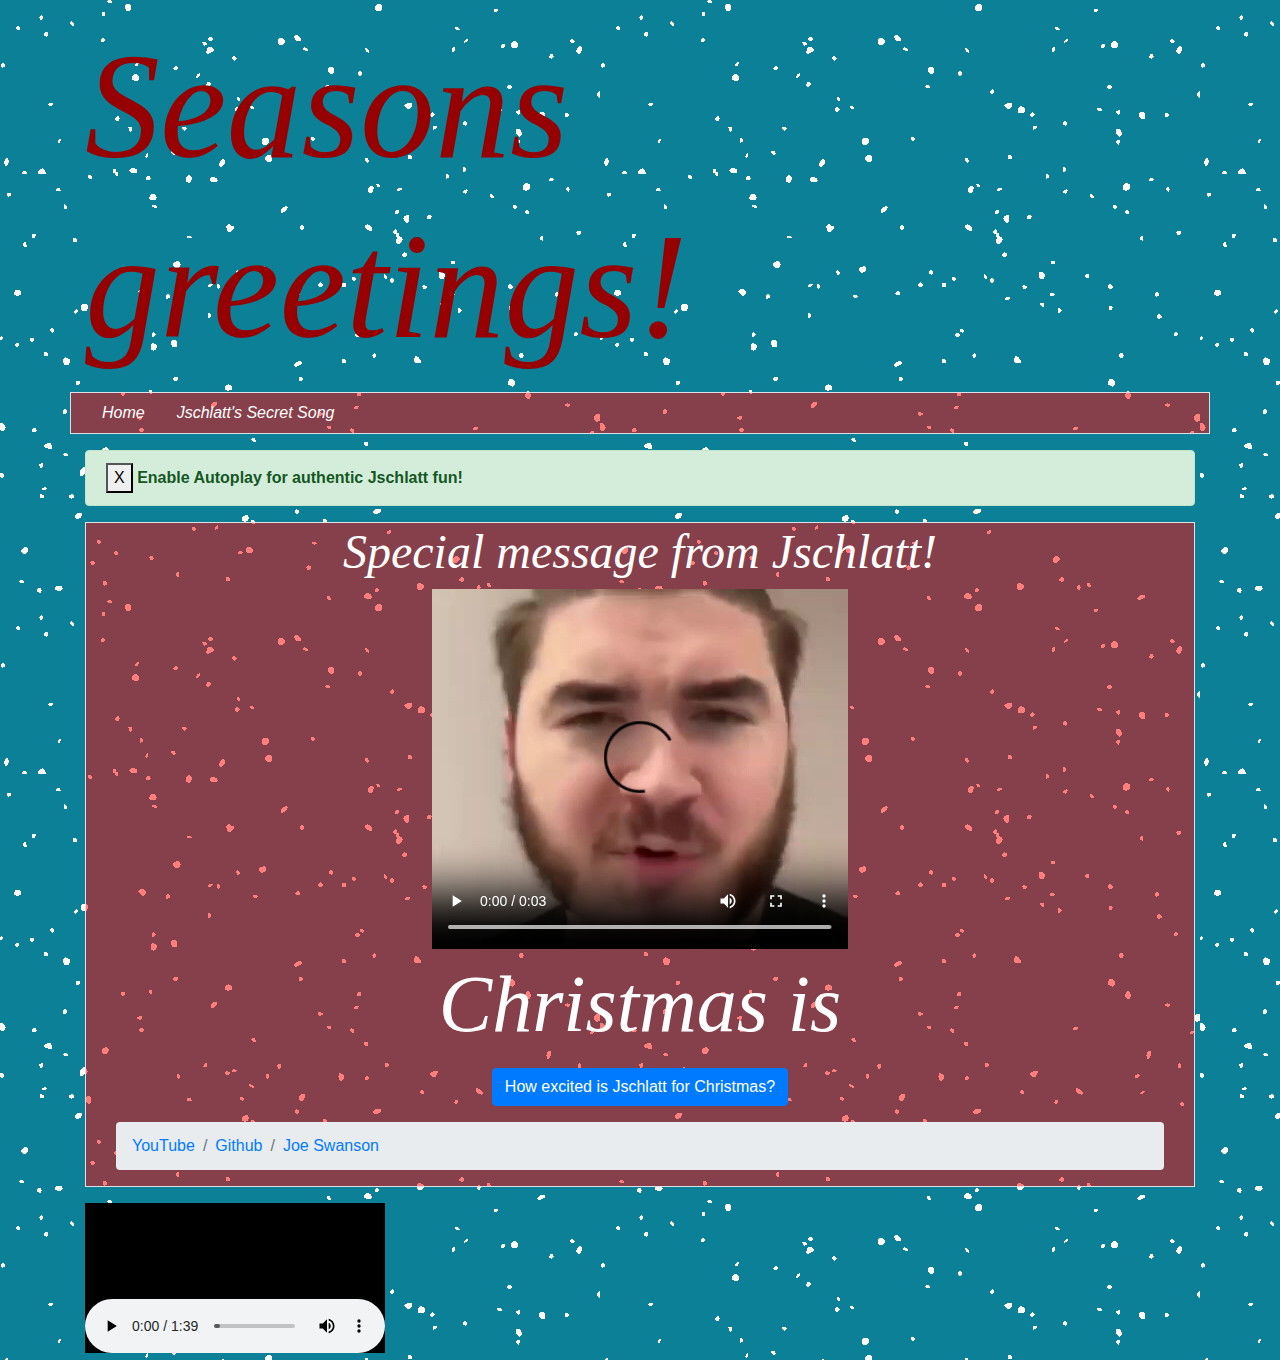
==== index.htm @ 0df3bc32 "Update index.htm" ====
<!doctype html>
<html lang="en">
  <head>
    <title>❄️🎄Celebrate!🎄❄️</title>
    <link rel="icon" type="image/x-icon" href="/images/favicon2.ico">
    <!-- Required meta tags -->
    <meta charset="utf-8">
    <meta name="viewport" content="width=device-width, initial-scale=1, shrink-to-fit=no">

    <!-- Bootstrap CSS -->
    <link rel="stylesheet" href="https://stackpath.bootstrapcdn.com/bootstrap/4.3.1/css/bootstrap.min.css" integrity="sha384-ggOyR0iXCbMQv3Xipma34MD+dH/1fQ784/j6cY/iJTQUOhcWr7x9JvoRxT2MZw1T" crossorigin="anonymous">
    <link rel="stylesheet" href="styles.css">
  </head>
  <body>
      
    <!-- Optional JavaScript -->
    <!-- jQuery first, then Popper.js, then Bootstrap JS -->
    <script src="https://code.jquery.com/jquery-3.3.1.slim.min.js" integrity="sha384-q8i/X+965DzO0rT7abK41JStQIAqVgRVzpbzo5smXKp4YfRvH+8abtTE1Pi6jizo" crossorigin="anonymous"></script>
    <script src="https://cdnjs.cloudflare.com/ajax/libs/popper.js/1.14.7/umd/popper.min.js" integrity="sha384-UO2eT0CpHqdSJQ6hJty5KVphtPhzWj9WO1clHTMGa3JDZwrnQq4sF86dIHNDz0W1" crossorigin="anonymous"></script>
    <script src="https://stackpath.bootstrapcdn.com/bootstrap/4.3.1/js/bootstrap.min.js" integrity="sha384-JjSmVgyd0p3pXB1rRibZUAYoIIy6OrQ6VrjIEaFf/nJGzIxFDsf4x0xIM+B07jRM" crossorigin="anonymous"></script>

   

    <div class="container my-3">
        <h1 style="font-family:Brush Script MT; font-size:150px; color:rgb(150, 0, 0)">Seasons greetings!</h1>
    </div>

    <div style="background-color:rgba(255, 0, 0, 0.5)" align="center" class="container border my-3">
        <ul class="nav">
            <li class="nav-item">
             <a class="nav-link" style="color:white; font-style:oblique" href="https://jschlattchristmas.lol">Home</a>
            </li>
            <li class="nav-item">
                <a class="nav-link" style="color:white; font-style:oblique" href="https://jschlattchristmas.lol/numanuma.htm">Jschlatt's Secret Song</a>
            </li>
        </ul>
    </div>

    <div class="container">
        <div class="alert alert-success alert-dismissible fade show">
            <button type="button" class="btn-close" data-dismiss="alert">X</button>
            <strong>Enable Autoplay for authentic Jschlatt fun!</strong>
        </div>
       </div>

   <div class="container">
    <div style="background-color:rgba(255, 0, 0, 0.5)" align="center" class="border">
        <h1 style="font-size:300%;">Special message from Jschlatt!</h1>
        <video width="416" height="360" controls>
            <source src="/images/jschlattfans.mp4" type="video/mp4">
            <source src="/images/jschlattfans.ogg" type="video/ogg">
        </video>
        <h1 style="text-align:center; font-size:500%; font-family:'Times New Roman'; font-style:oblique;">Christmas is <span id="demo"></span></h1>

        <div class="container mt-3">
            <button type="button" class="btn btn-primary" data-toggle="collapse" data-target="#colp">How excited is Jschlatt for Christmas?</button>
            <div id="colp" class="collapse" style="color:white"><span><hr></span>
                SOO VERY MUCH because it is such a great time to be celebrating so much holiday fun with you and your FRIENDS pretty much
            </div>

        <div class="container mt-3">
            <ul class="breadcrumb">
                <li class="breadcrumb-item"><a href="https://www.youtube.com/channel/UC52MVvC-Ch-N6uePPzHP8Wg" target="_blank">YouTube</a></li>
                <li class="breadcrumb-item"><a href="https://github.com/doofst2020" target="_blank">Github</a></li>
                <li class="breadcrumb-item"><a href="https://discord.gg/swanson" target="_blank">Joe Swanson</a></li>
            </ul>
           </div>

           
        </div>
     

    </div>
   </div>

   <script>
    // Set the date we're counting down to
    var countDownDate = new Date("Dec 25, 2023 00:00:00").getTime();
    
    // Update the count down every 1 second
    var x = setInterval(function() {
    
      // Get today's date and time
      var now = new Date().getTime();
        
      // Find the distance between now and the count down date
      var distance = countDownDate - now;
        
      // Time calculations for days
      var days = Math.floor(distance / (1000 * 60 * 60 * 24));
        
      // Output the result in an element with id="demo"
      document.getElementById("demo").innerHTML = days+1 + " days away!";
        
      // If the count down is over, write some text 
      if (distance < 0) {
        clearInterval(x);
        document.getElementById("demo").innerHTML = "today!";
      }
    }, 1000);
    </script>
  

    
        <div class="container mt-3">
    <!-- <audio src="/images/coolcoolmountain.ogg" autoplay loop></audio> -->
            <embed src="/images/coolcoolmountain.ogg" loop="true" autostart="true">
        </div>

  </body>
</html>
---- styles.css ----
*,*:after,*:before{
	-webkit-box-sizing: border-box;
	-moz-box-sizing: border-box;
	-ms-box-sizing: border-box;
	box-sizing: border-box;
}
body{
	font-family: arial;
	font-size: 16px;
	margin: 0;
	background: #0c8097;
	color: #000;
    background-image:url(/images/snow03.gif);
}

h1{
    font-family:'Times New Roman';
    font-style:oblique;
    font-size:75px;
    color:white;
}
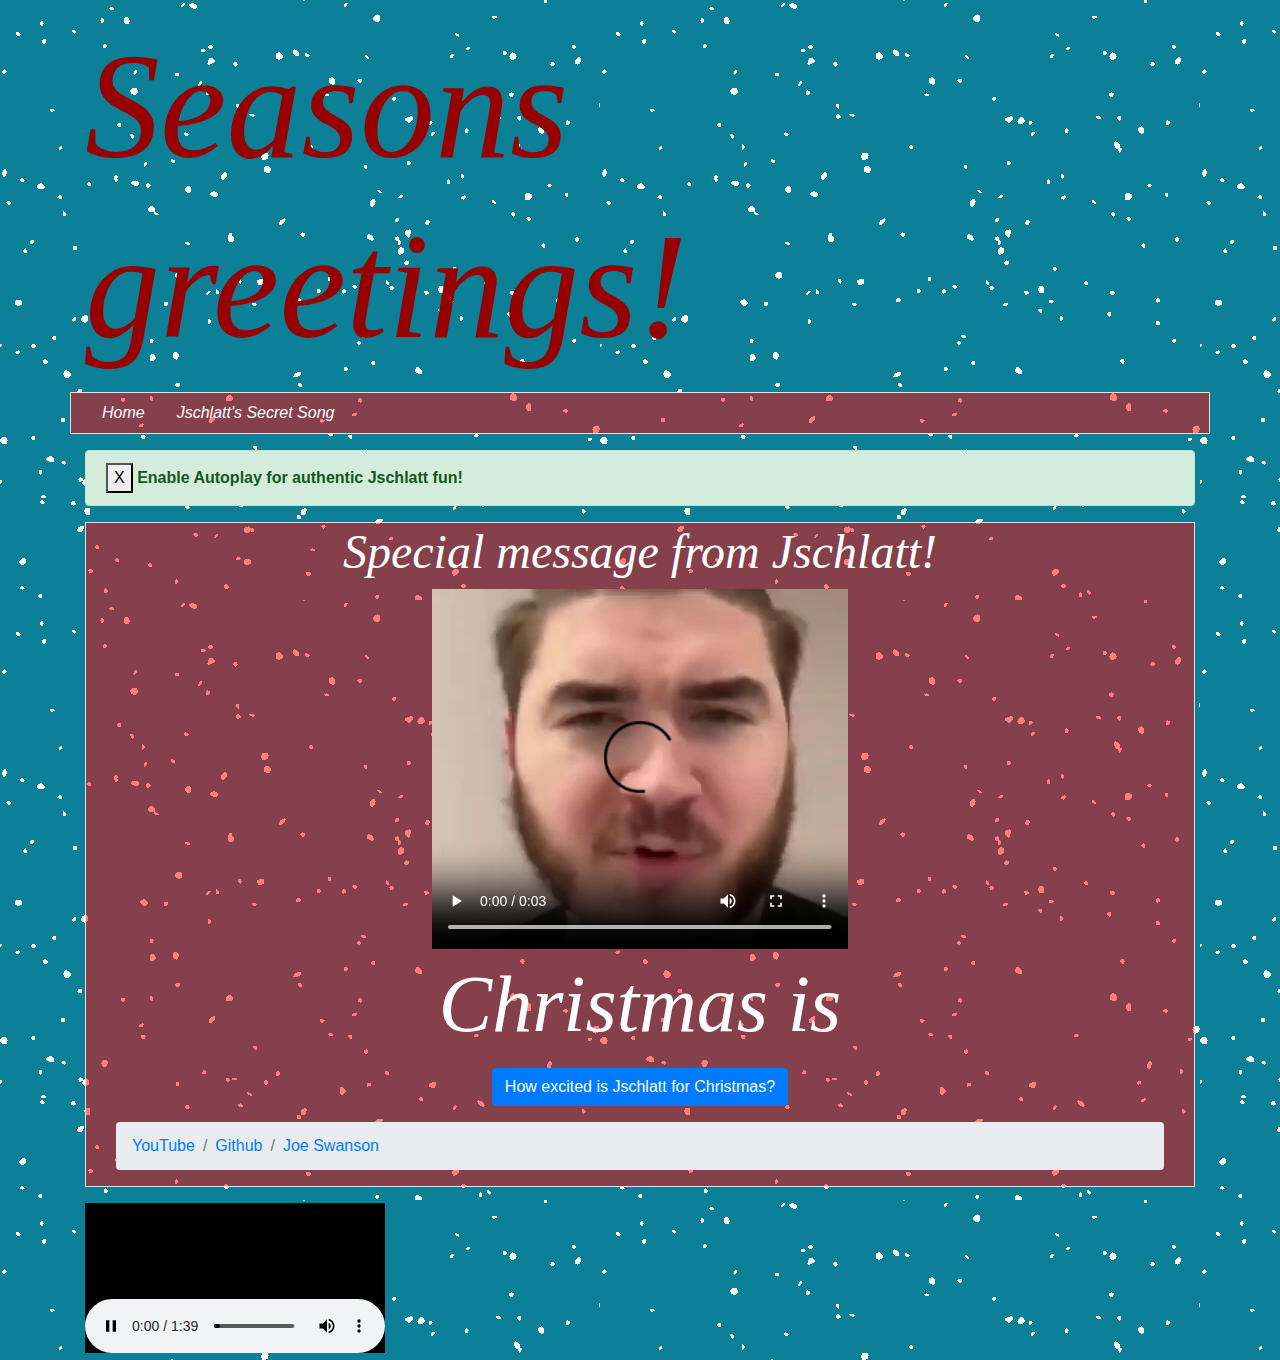
==== commit 1b172139: "Update index.htm" ====
--- a/index.htm
+++ b/index.htm
@@ -28,7 +28,7 @@
     <div style="background-color:rgba(255, 0, 0, 0.5)" align="center" class="container border my-3">
         <ul class="nav">
             <li class="nav-item">
-             <a class="nav-link" style="color:white; font-style:oblique" href="https://jschlattchristmas.lol">Home</a>
+             <a class="nav-link" style="color:white; font-style:oblique" href="https://jschlattchristmas.lol/index.htm">Home</a>
             </li>
             <li class="nav-item">
                 <a class="nav-link" style="color:white; font-style:oblique" href="https://jschlattchristmas.lol/numanuma.htm">Jschlatt's Secret Song</a>
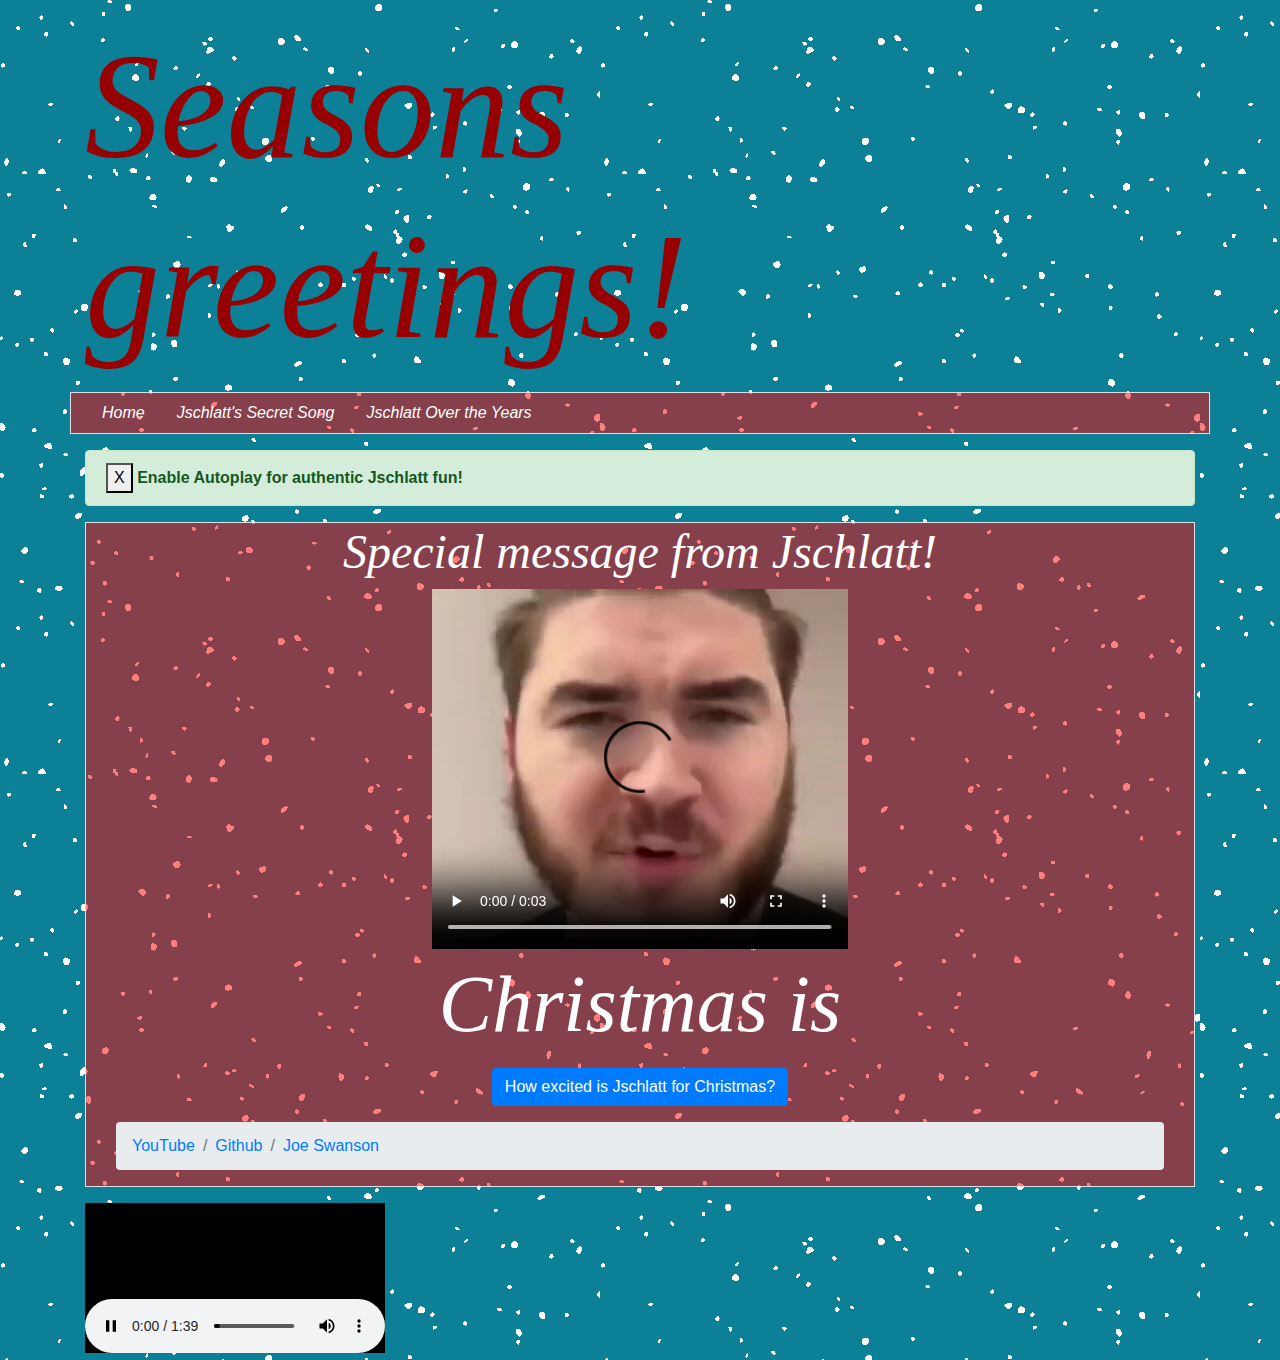
==== commit a6cf73d3: "Update index.htm" ====
--- a/index.htm
+++ b/index.htm
@@ -32,6 +32,9 @@
             </li>
             <li class="nav-item">
                 <a class="nav-link" style="color:white; font-style:oblique" href="https://jschlattchristmas.lol/numanuma.htm">Jschlatt's Secret Song</a>
+            </li>
+          <li class="nav-item">
+                <a class="nav-link" style="color:white; font-style:oblique" href="https://jschlattchristmas.lol/overyears.htm">Jschlatt Over the Years</a>
             </li>
         </ul>
     </div>
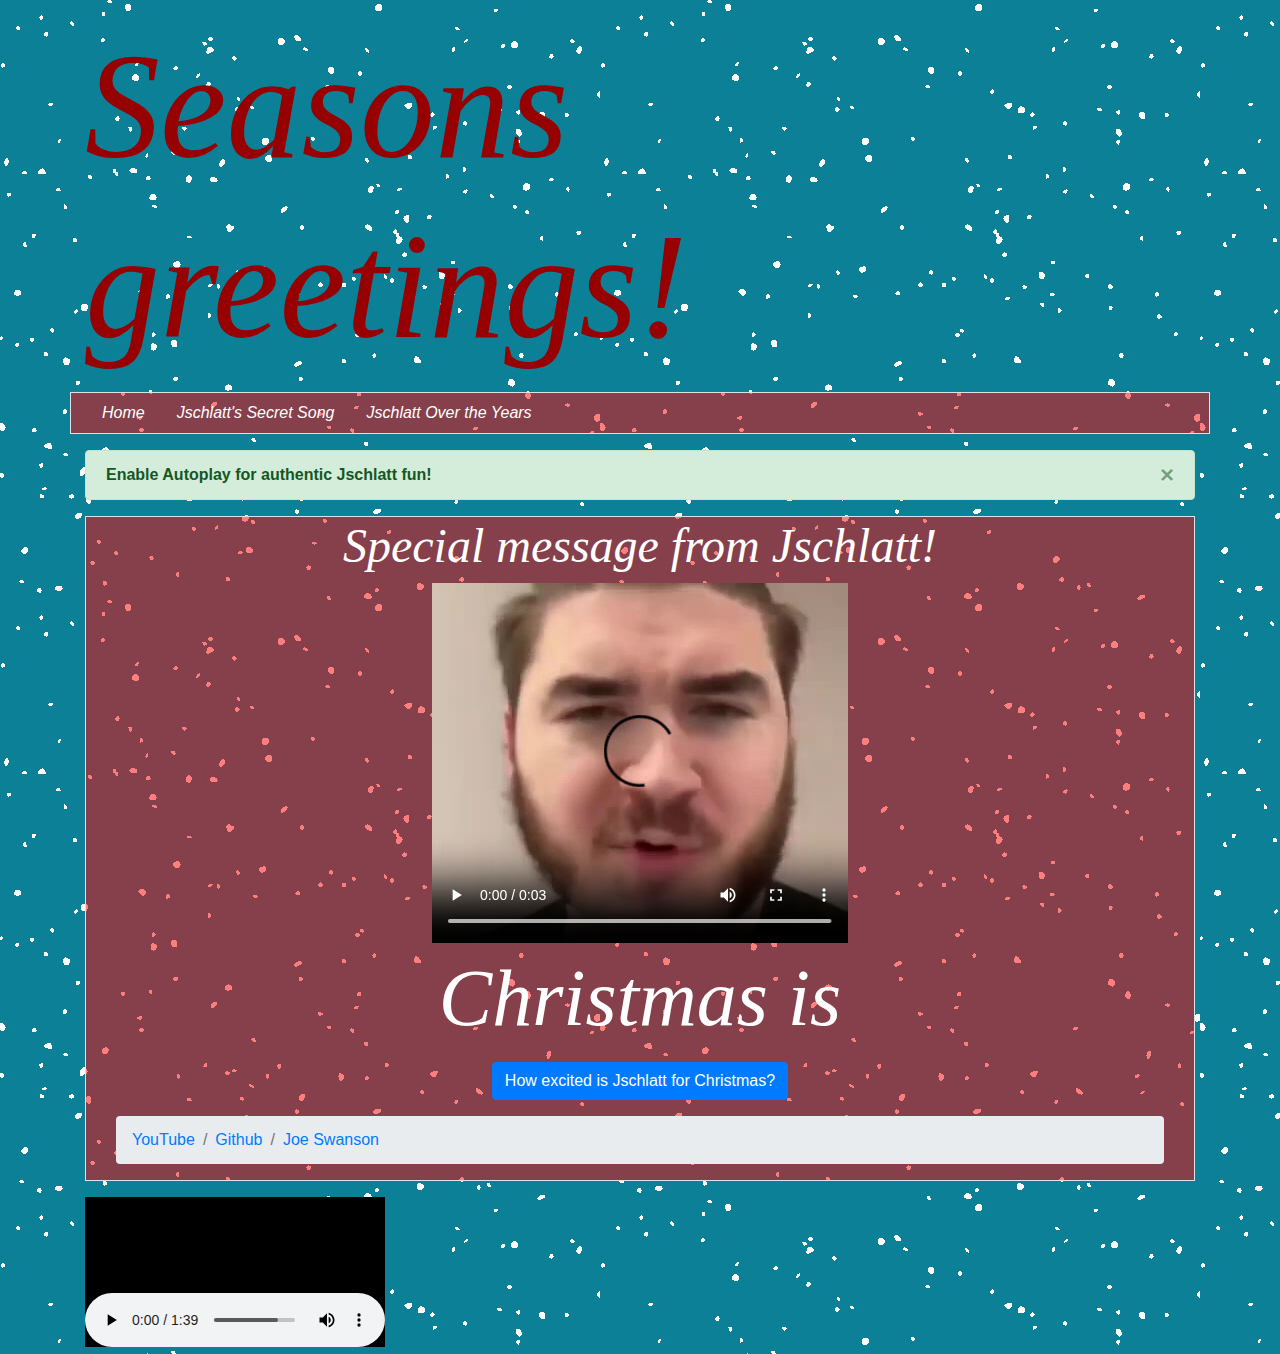
==== commit 70f170a7: "Update index.htm" ====
--- a/index.htm
+++ b/index.htm
@@ -41,7 +41,7 @@
 
     <div class="container">
         <div class="alert alert-success alert-dismissible fade show">
-            <button type="button" class="btn-close" data-dismiss="alert">X</button>
+            <button type="button" class="close" data-dismiss="alert">&times;</button>
             <strong>Enable Autoplay for authentic Jschlatt fun!</strong>
         </div>
        </div>
--- a/styles.css
+++ b/styles.css
@@ -19,9 +19,15 @@
     font-size:75px;
     color:white;
 }
+h3 {
+	font-family:"Times New Roman";
+	font-style:oblique;
+	border:solid;
+	background-color:black;
+}
 
 
 
 
   
-  +  
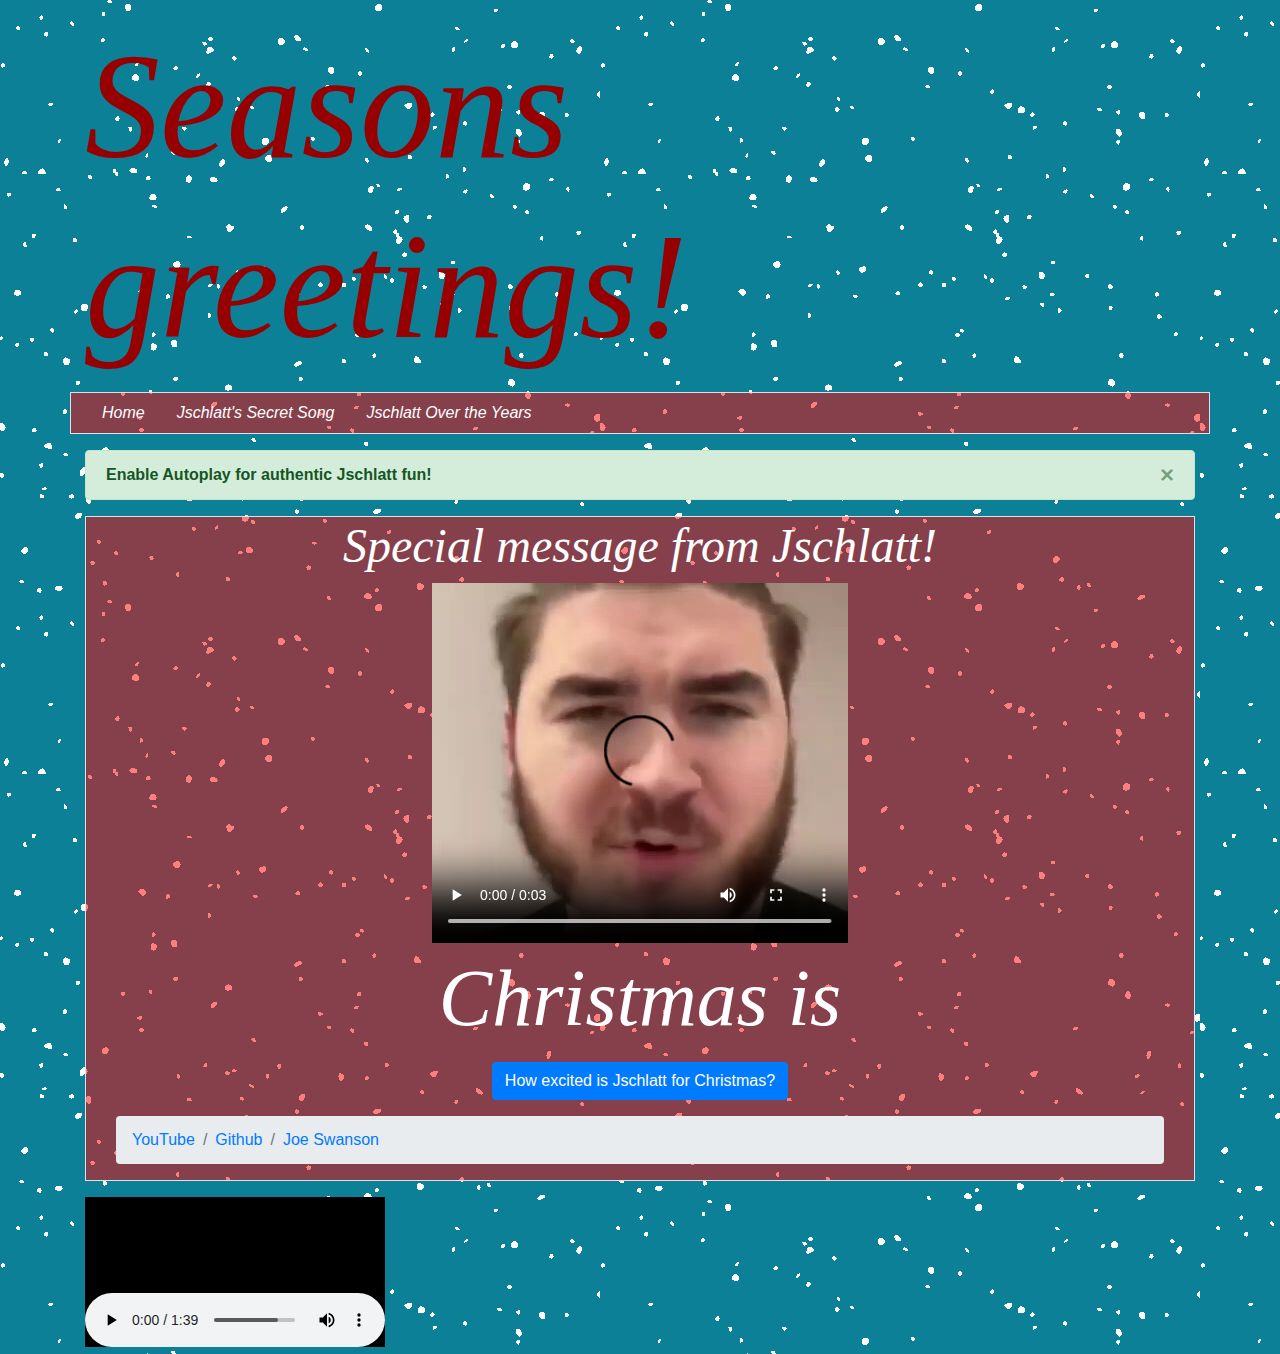
==== commit 3ebce3e1: "Update index.htm" ====
--- a/index.htm
+++ b/index.htm
@@ -98,7 +98,7 @@
       // If the count down is over, write some text 
       if (distance < 0) {
         clearInterval(x);
-        document.getElementById("demo").innerHTML = "today!";
+        document.getElementById("demo").innerHTML = "today! Merry Christmas to all Jschlatt Fans";
       }
     }, 1000);
     </script>
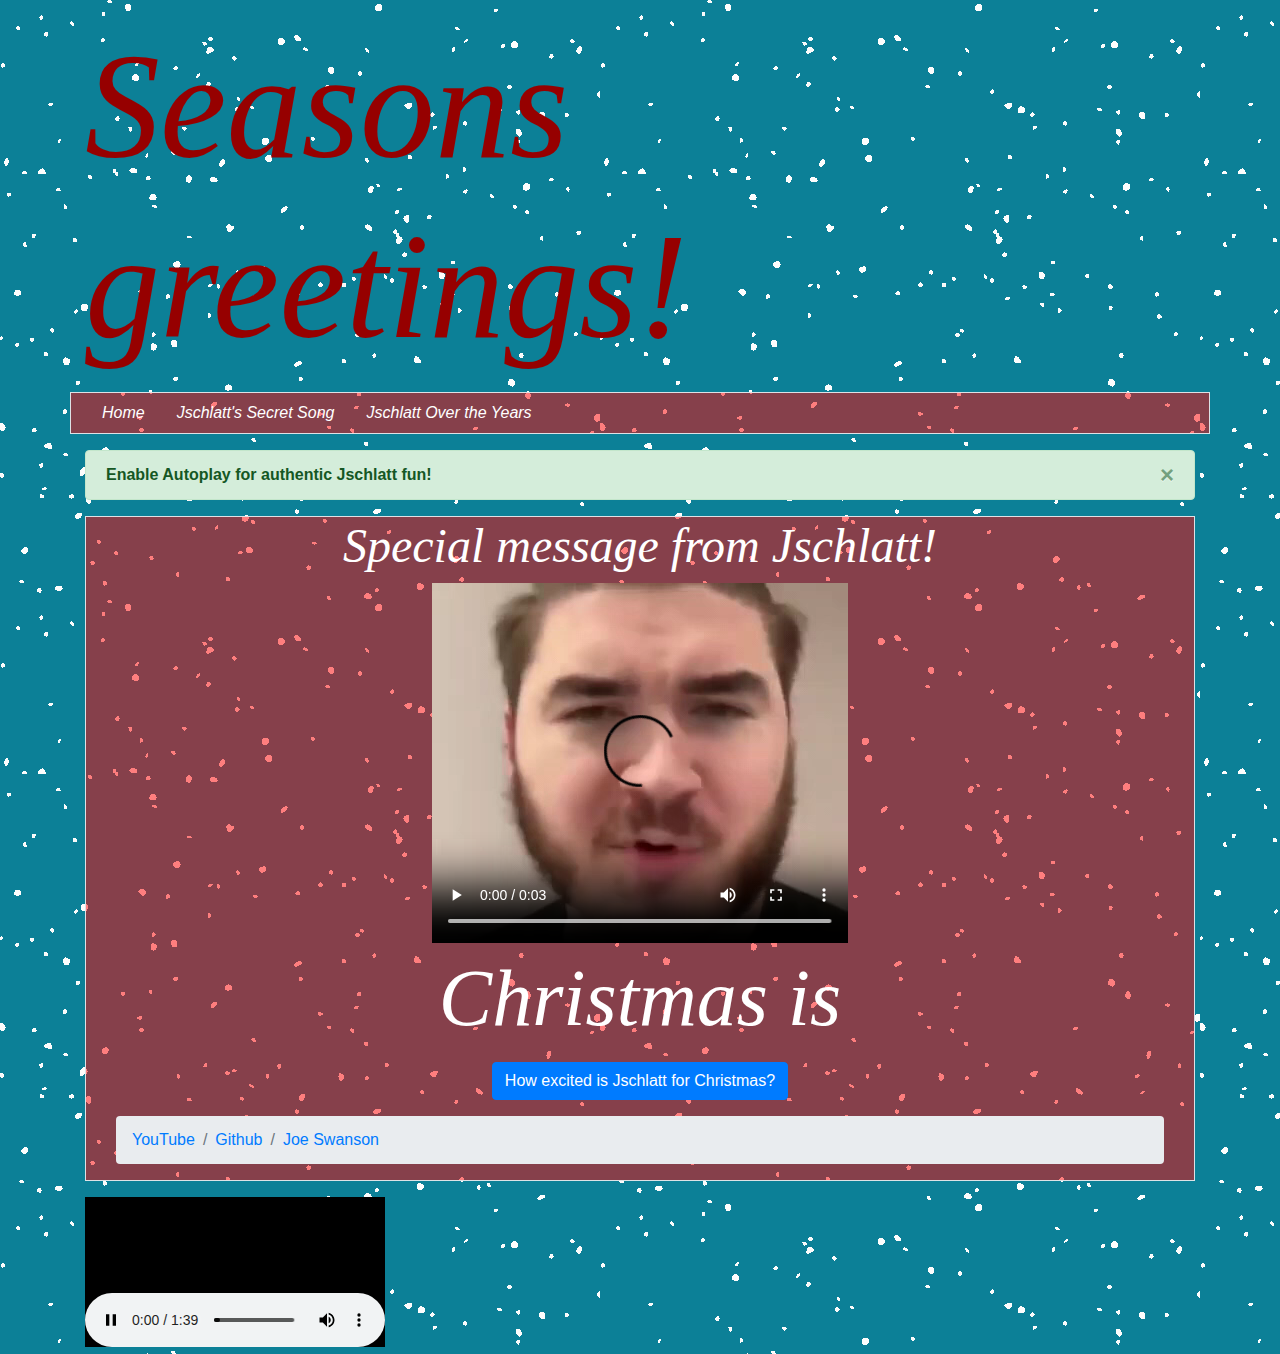
==== commit ec117bf8: "Update index.htm" ====
--- a/index.htm
+++ b/index.htm
@@ -78,7 +78,7 @@
 
    <script>
     // Set the date we're counting down to
-    var countDownDate = new Date("Dec 25, 2023 00:00:00").getTime();
+    var countDownDate = new Date("Dec 25, 2024 00:00:00").getTime();
     
     // Update the count down every 1 second
     var x = setInterval(function() {
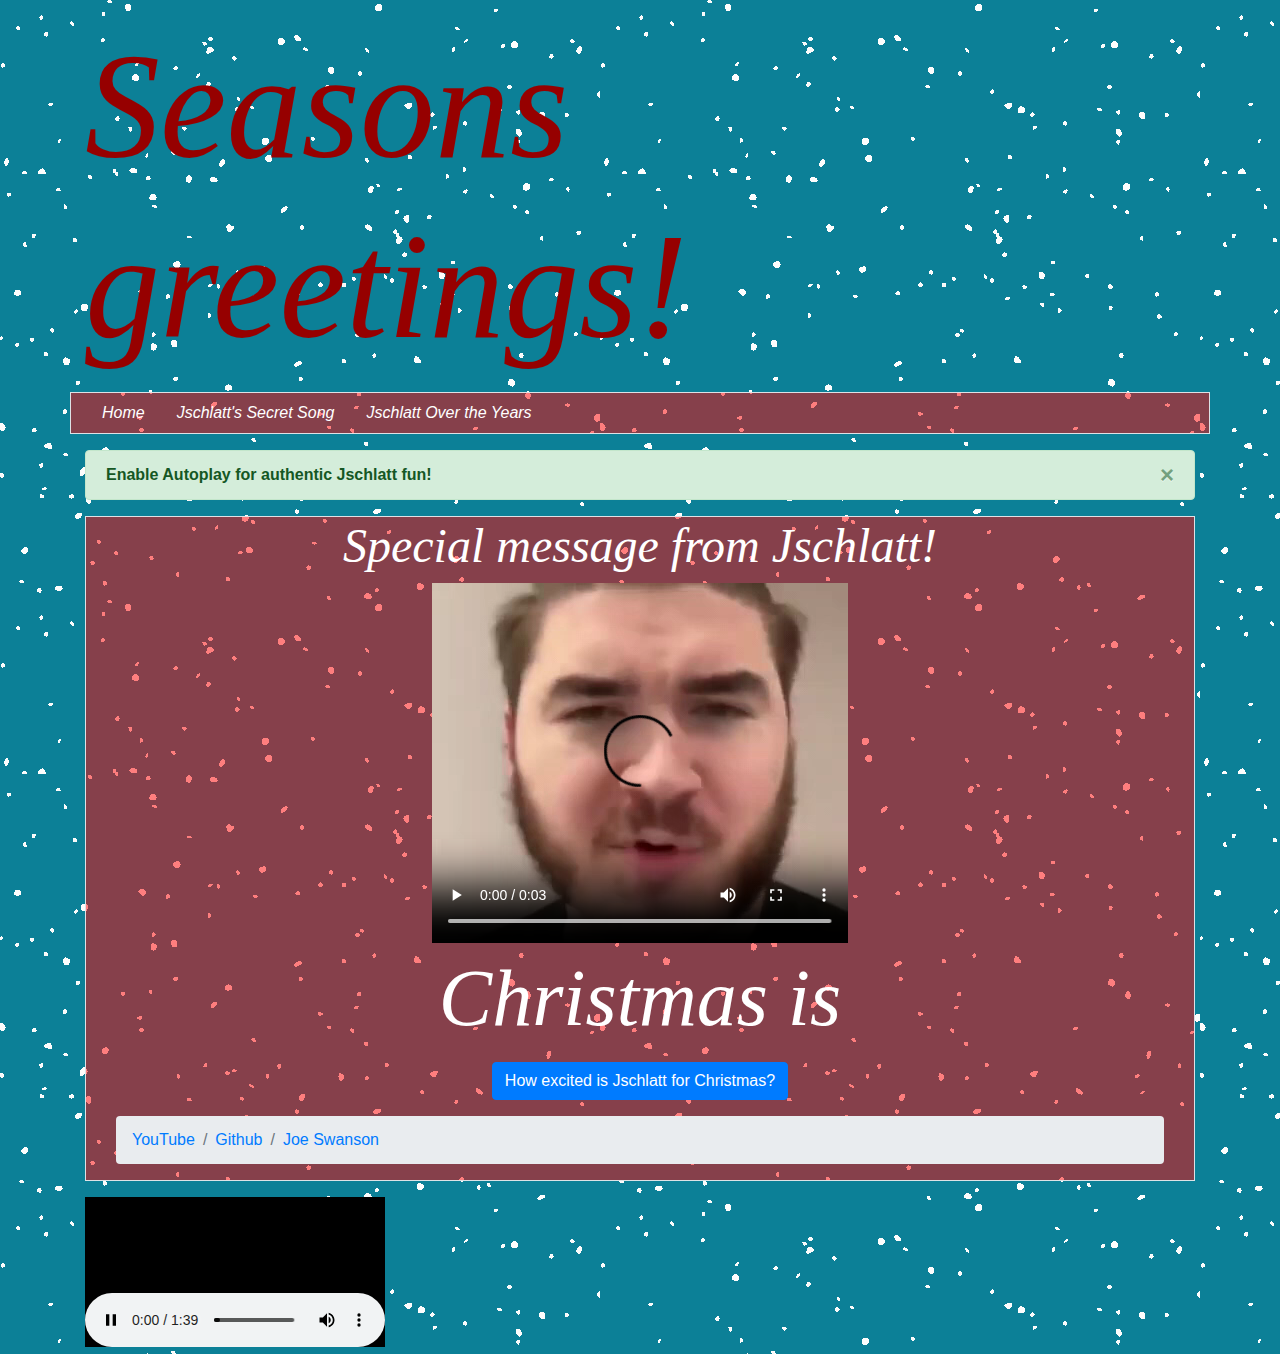
==== commit 9c5a1c81: "Update index.htm" ====
--- a/index.htm
+++ b/index.htm
@@ -28,13 +28,13 @@
     <div style="background-color:rgba(255, 0, 0, 0.5)" align="center" class="container border my-3">
         <ul class="nav">
             <li class="nav-item">
-             <a class="nav-link" style="color:white; font-style:oblique" href="https://jschlattchristmas.lol/index.htm">Home</a>
+             <a class="nav-link" style="color:white; font-style:oblique" href="https://countdown.jschlattchristmas.lol/index.htm">Home</a>
             </li>
             <li class="nav-item">
-                <a class="nav-link" style="color:white; font-style:oblique" href="https://jschlattchristmas.lol/numanuma.htm">Jschlatt's Secret Song</a>
+                <a class="nav-link" style="color:white; font-style:oblique" href="https://countdown.jschlattchristmas.lol/numanuma.htm">Jschlatt's Secret Song</a>
             </li>
           <li class="nav-item">
-                <a class="nav-link" style="color:white; font-style:oblique" href="https://jschlattchristmas.lol/overyears.htm">Jschlatt Over the Years</a>
+                <a class="nav-link" style="color:white; font-style:oblique" href="https://countdown.jschlattchristmas.lol/overyears.htm">Jschlatt Over the Years</a>
             </li>
         </ul>
     </div>
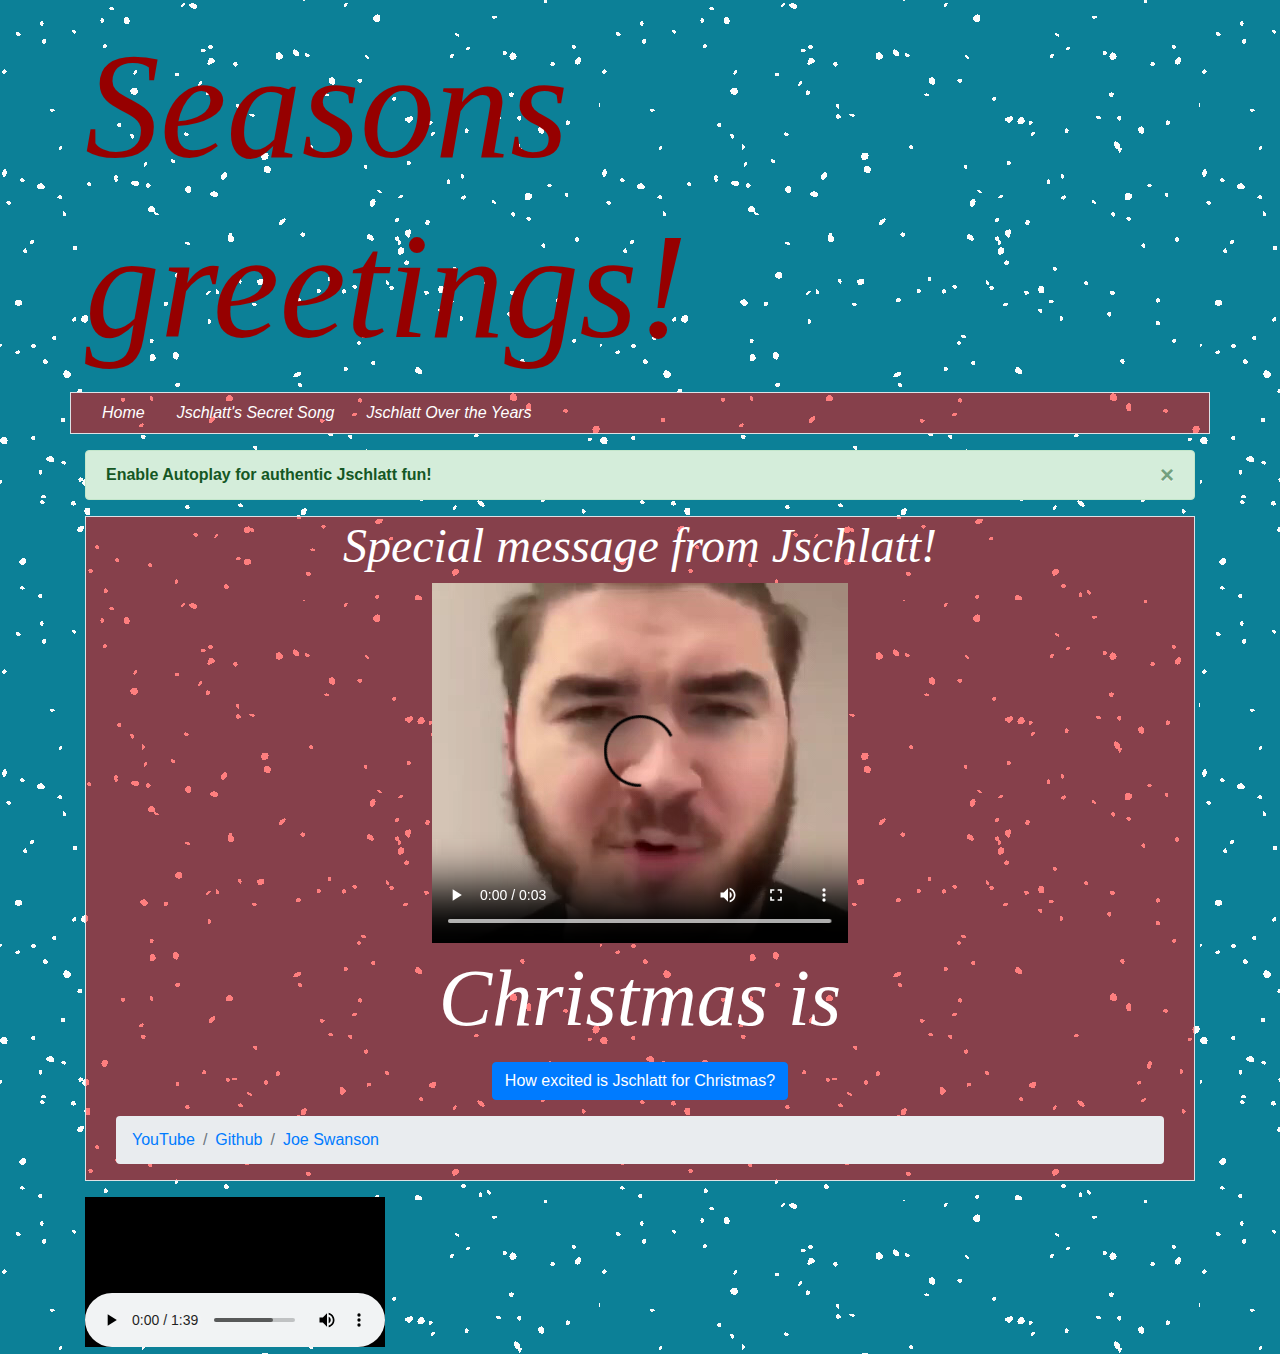
==== commit b318694c: "Update index.htm" ====
--- a/index.htm
+++ b/index.htm
@@ -28,13 +28,13 @@
     <div style="background-color:rgba(255, 0, 0, 0.5)" align="center" class="container border my-3">
         <ul class="nav">
             <li class="nav-item">
-             <a class="nav-link" style="color:white; font-style:oblique" href="https://countdown.jschlattchristmas.lol/index.htm">Home</a>
+             <a class="nav-link" style="color:white; font-style:oblique" href="https://jschlattchristmas.lol/index.htm">Home</a>
             </li>
             <li class="nav-item">
-                <a class="nav-link" style="color:white; font-style:oblique" href="https://countdown.jschlattchristmas.lol/numanuma.htm">Jschlatt's Secret Song</a>
+                <a class="nav-link" style="color:white; font-style:oblique" href="https://jschlattchristmas.lol/numanuma.htm">Jschlatt's Secret Song</a>
             </li>
           <li class="nav-item">
-                <a class="nav-link" style="color:white; font-style:oblique" href="https://countdown.jschlattchristmas.lol/overyears.htm">Jschlatt Over the Years</a>
+                <a class="nav-link" style="color:white; font-style:oblique" href="https://jschlattchristmas.lol/overyears.htm">Jschlatt Over the Years</a>
             </li>
         </ul>
     </div>
